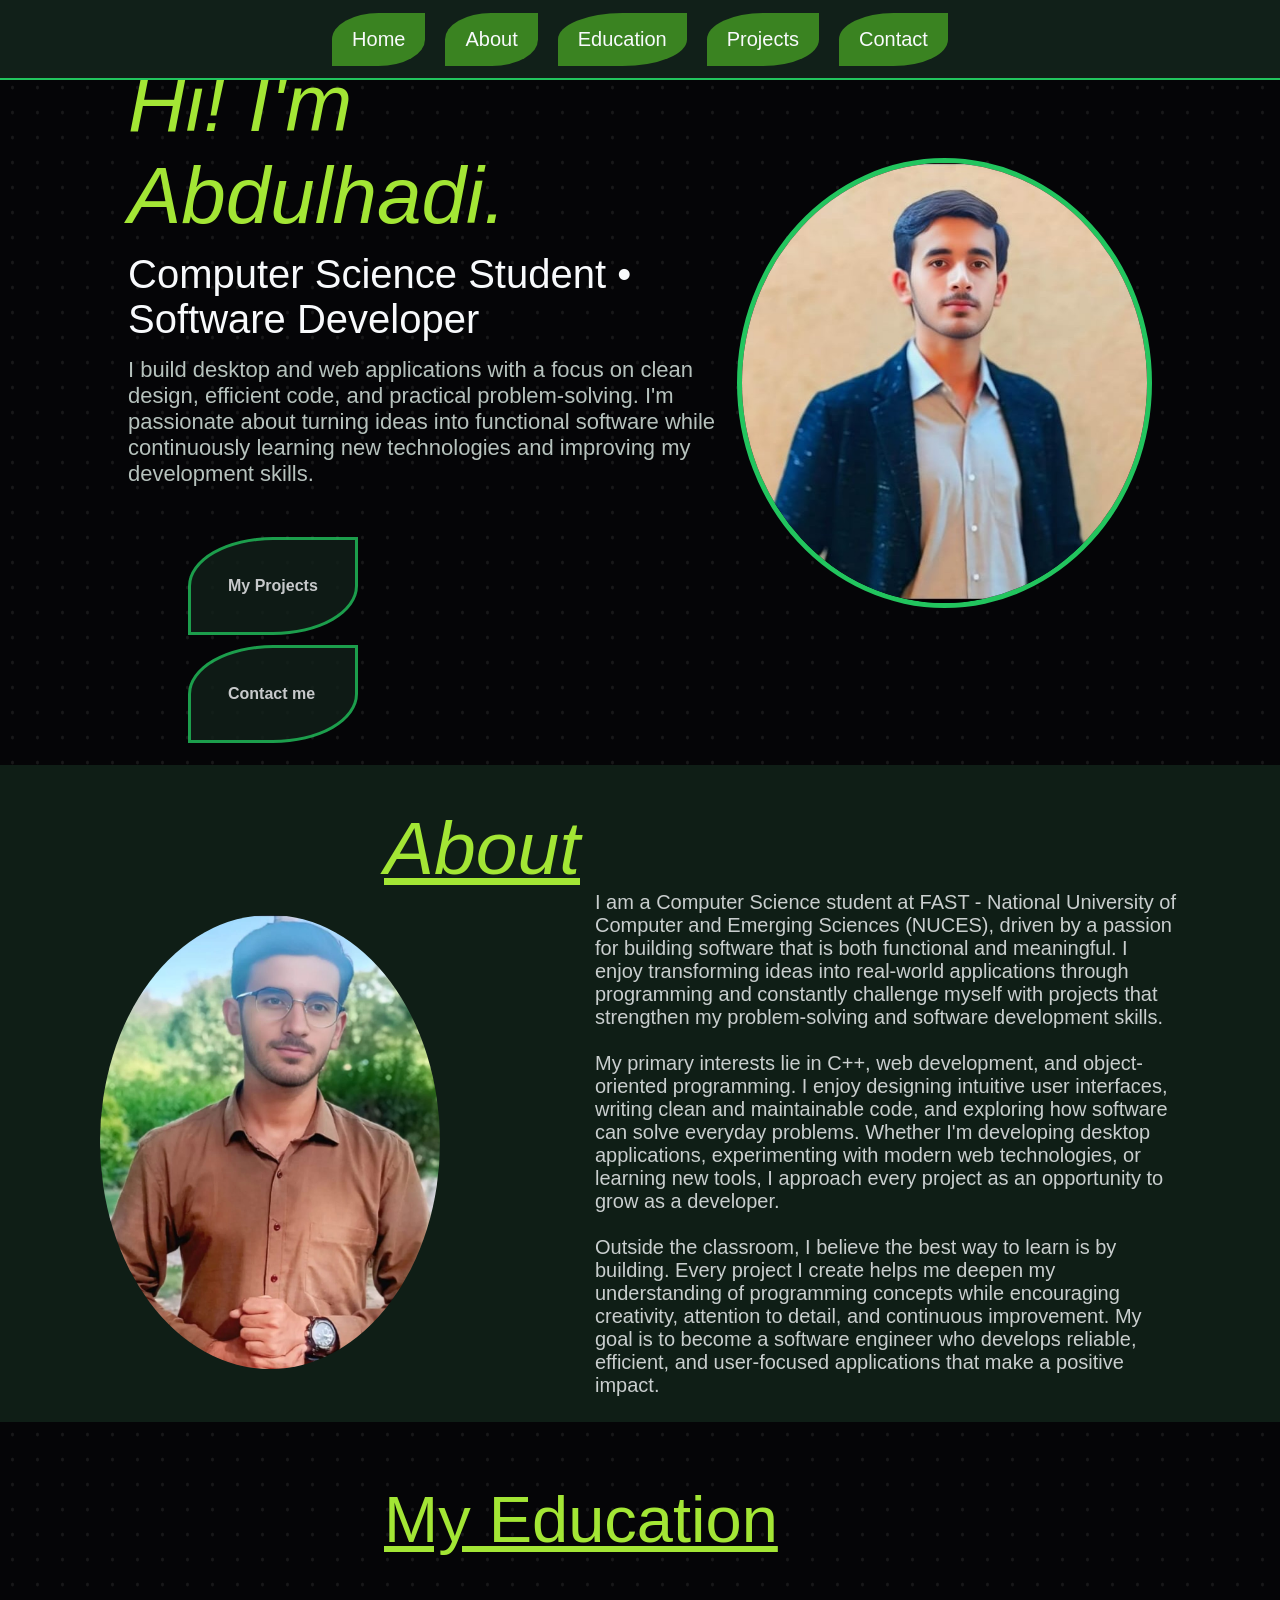
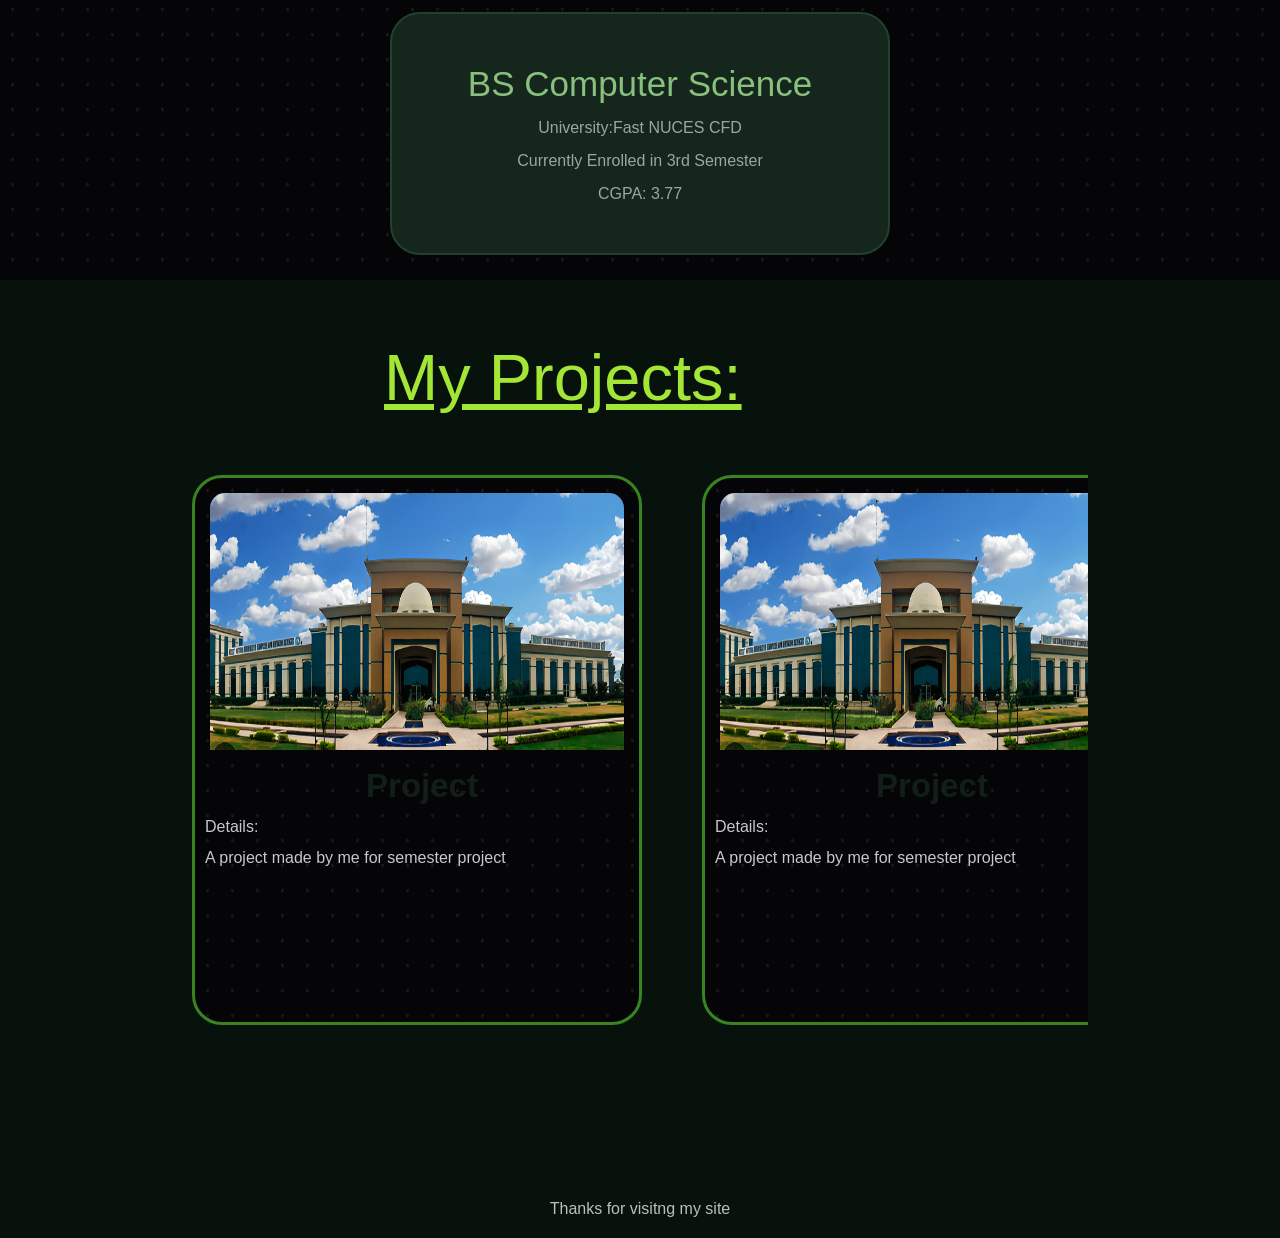
==== src/index.html @ 52b69645 "added preoject.html file" ====
<!DOCTYPE html>
<html lang="en">
<head>
    <meta charset="UTF-8">
    <meta name="viewport" content="width=device-width, initial-scale=1.0">
    <title>Abdulhadi | Portfolio</title>
    <link rel="stylesheet" href="../css/styles.css">
<body>
    <header class="navbar">
        <nav class="nav-links">
            <div class="bar">
                <a href="#home" id="hb1"><div class="head_buttons">Home</div></a>
                <a href="#ab" id="hb2"><div class="head_buttons">About</div></a>
                <a href="#education" id="hb3"><div class="head_buttons">Education</div></a>
                <a href="#projects" id="hb4"><div class="head_buttons">Projects</div></a>
                <a href="#contact" id="hb5"><div class="head_buttons">Contact</div></a>
            </div>    
        </nav>
    </header>





    <main class="name" id="home">
        <div id="span_intro">
            <p class="intro" id="hi"><i>Hi! I'm Abdulhadi.</i></p>
            <p class="intro" id="name">Computer Science Student • Software Developer</p>
            <p class="intro" id="welcome">I build desktop and web applications with a focus on clean design, efficient code, and practical problem-solving. I'm passionate about turning ideas into functional software while continuously learning new technologies and improving my development skills.</p>
        <div class="intro_buttons">
            <div id="Project">My Projects</div>
            <div id="contact">Contact me</div>
        </div>
        </div>
        <div id="me">
            <img src="../textures/my_img3.png" alt="Profile Picture" id="me_img">
        </div>
    </main>
    <div class="ab" id="ab"><i>About</i></div>
    <div id="about">
        <div class="uni_img_class"><img src="../textures/my_img4.png" alt="My Image" id="about_img"></div>
        <p id="complete_intro">
            I am a Computer Science student at FAST - National University of Computer and Emerging Sciences (NUCES), driven by a passion for building software that is both functional and meaningful. I enjoy transforming ideas into real-world applications through programming and constantly challenge myself with projects that strengthen my problem-solving and software development skills.
           <br><br>
           My primary interests lie in C++, web development, and object-oriented programming. I enjoy designing intuitive user interfaces, writing clean and maintainable code, and exploring how software can solve everyday problems. Whether I'm developing desktop applications, experimenting with modern web technologies, or learning new tools, I approach every project as an opportunity to grow as a developer.
           <br><br>
           Outside the classroom, I believe the best way to learn is by building. Every project I create helps me deepen my understanding of programming concepts while encouraging creativity, attention to detail, and continuous improvement. My goal is to become a software engineer who develops reliable, efficient, and user-focused applications that make a positive impact.
        </p>
        
    </div>



<!-- <div id="journey">
    <p class="journey_heading">My Journey</p>
    <div class="timeline">
        <div class="journey_item left">
            <div class="tree_branch"></div>
            <div class="tree_card">
                Matric (Biology)
            </div>
        </div>
        <div class="journey_item right">
            <div class="tree_branch"></div>
            <div class="tree_card">
                FSc Engineering
            </div>
        </div>
        <div class="journey_item left">
            <div class="tree_branch"></div>
            <div class="tree_card">
                Joined FAST
            </div>
        </div>
    </div>
</div> -->




    <div id="education">
        <p id="edu">My Education</p>
        <div id="edu_cards">
            <div class="edu_card">
                <p id="degree_name">BS Computer Science</p>
                <P>University:Fast NUCES CFD</P>
                <p>Currently Enrolled in 3rd Semester</p>
                <p>CGPA: 3.77</p>
            </div>
        </div>
    </div>





    <div id="projects">
        <p id="project_name">My Projects:</p>
        <div class="cards">
            <div class="card" id="card1">
                <img src="../textures/uni.png" alt="project_img" id="project_img">
                <p id="pro_name">Project</p>
                <p>Details: <p>A project made by me for semester project</p></p>
            </div>
            <div class="card"id="card2">
                <img src="../textures/uni.png" alt="project_img" id="project_img">
                <p id="pro_name">Project</p>
                <p>Details: <p>A project made by me for semester project</p></p>
            </div>
            <div class="card"id="card3">
                <img src="../textures/uni.png" alt="project_img" id="project_img">
                <p id="pro_name">Project</p>
                <p>Details: <p>A project made by me for semester project</p></p>
            </div>
            <div class="card"id="card4">
                <img src="../textures/uni.png" alt="project_img" id="project_img">
                <p id="pro_name">Project</p>
                <p>Details: <p>A project made by me for semester project</p></p>
            </div>
            <div class="card"id="card5">
                <img src="../textures/uni.png" alt="project_img" id="project_img">
                <p id="pro_name">Project</p>
                <p>Details: <p>A project made by me for semester project</p></p>
            </div>
             <div class="card"id="card6">
                <img src="../textures/uni.png" alt="project_img" id="project_img">
                <p id="pro_name">Project</p>
                <p>Details: <p>A project made by me for semester project</p></p>
            </div>
            <div class="card"id="card7">
                <img src="../textures/uni.png" alt="project_img" id="project_img">
                <p id="pro_name">Project</p>
                <p>Details: <p>A project made by me for semester project</p></p>
            </div>
            <div class="card"id="card8">
                <img src="../textures/uni.png" alt="project_img" id="project_img">
                <p id="pro_name">Project</p>
                <p>Details: <p>A project made by me for semester project</p></p>
            </div>
            <div class="card"id="card9">
                <img src="../textures/uni.png" alt="project_img" id="project_img">
                <p id="pro_name">Project</p>
                <p>Details: <p>A project made by me for semester project</p></p>
            </div>
            <div class="card"id="card10">
                <img src="../textures/uni.png" alt="project_img" id="project_img">
                <p id="pro_name">Project</p>
                <p>Details: <p>A project made by me for semester project</p></p>
            </div>
        </div>
    </div>
    <div id="contact">
        <div>

        </div>
    </div>
    <footer>
        <p>Thanks for visitng my site</p>
    </footer>
</body>
</html>
---- css/styles.css ----
*{
    margin:0;
    padding:0;
    box-sizing:border-box;
}
body{
    background-color:#08120D;
    color:#F8FAFC;
    font-family:Arial, Helvetica, sans-serif;
    overflow-x:hidden;
}
a{
    text-decoration:none;
    color:#F8FAFC;
}
header{
    display:flex;
    justify-content:center;
    align-items:center;
    position:fixed;
    top: 0;
    left: 0;
    z-index: 10;
    width:100%;
    height:80px;
    background-color:#112019;
    border-bottom:2px solid #22C55E;
}
.bar{
    display:flex;
    justify-content:center;
    align-items:center;
}
.head_buttons{
    margin:10px;
    padding:15px 20px;
    background-color:#112019;
    color:#F8FAFC;
    border-radius:12px;
    font-size:20px;
    background-color:#3a8321;
    border-radius: 50% 0% 50% 0%;
}
.head_buttons:hover{
    background-color:#22C55E;
    border-radius: 50% 0% 50% 0%;
    color:#08120D;
        box-shadow: 0 0 35px 2px #a4f06e;
}
.name{
    display:flex;
    justify-content:space-between;
    align-items:center;
    width:100%;
    height:85vh;
    padding:80px 10%;
    background-color:#08120D;
    background-image:url("../textures/back2.png");
    background-size:25px 25px;
}
#span_intro{
    width:65%;
}
#hi{
    color:#A3E635;
    font-size:80px;
}
#name{
    color:#F8FAFC;
    font-size:40px;
    margin-top:10px;
}
#welcome{
    color:#B6C2BD;
    font-size:22px;
    margin-top:15px;
}
#me{
    display:flex;
    justify-content:center;
    align-items:center;
}
.intro_buttons{
    opacity: 0.8;
    margin: 50px;
    height: 120px;
    width: 190px;
    div{
        background-color: #112019;
        margin: 10px;
        padding: 37px;
        padding-right: 30;
        border: 3px solid #22C55E;
        border-radius: 50% 0% 50% 0%; 
        font-size: 16px;
        font-weight: 600;
    }
    div:hover{
        scale: 1.05;
        background-color:#3a8321;
        border-color: #a4f06e;
        box-shadow: 0 0 25px 3px #a4f06e;
    }
}
#me_img{
    height:450px;
    border-radius:50%;
    border:5px solid #22C55E;
    transition:0.3s;
}
#me_img:hover{
    scale:1.03;
    box-shadow: 0 0 35px 7px #a4f06e;
}
.btn{
    display:inline-block;
    margin-top:20px;
    padding:12px 25px;
    background-color:#22C55E;
    color:#08120D;
    border-radius:10px;
}
.btn:hover{
    background-color:#4ADE80;
}
footer{ 
    background-color:#08120D;
    color:#B6C2BD;
    text-align:center;
    padding:20px;
}
#complete_intro{
    font-size:20px;
    display: inline-block;
    padding-left: 150px;
    opacity: 0.8;
    max-width: 1400px;
    padding-right: 100px;
}
#about{
    padding-left: 95px;
    width:100%;
    min-height:40vh;
    background-color:#0F1E16;
    display:flex;
    justify-content:space-between;
    align-items:center;
    padding-bottom: 25px;
}
.ab{
    padding-top: 40px;
    display: block;
    font-size:75px;
    color:#A3E635;
    background-color:#0F1E16;
    text-decoration: underline;
    padding-left: 30%;
}
#about_img{
    width:350px;
    border-radius:50%;
    border:5px solid transparent;
    transition:0.3s;
}
#about_img:hover{
    border-color:#22C55E;
    box-shadow:0 0 25px 7px #22C55E;
}
#education{
    height: fit-content;
    width: 100cw;
    background-image: url("../textures/back2.png");
    background-size: 25px 25px;
}
#edu{
    padding-top: 60px;
    padding-bottom: 30px;
    display: block;
    font-size:65px;
    color:#A3E635;  
    padding-left: 30%;
    text-decoration: underline;
}
#edu_cards{
    display: flex;
    justify-content: center;
    align-items: center;
}
.edu_card{
    display: inline-block;
    background-color:#15261D;
    border:2px solid #23402E;
    border-radius: 30px;
    width: 500px;
    height: fit-content;
    margin: 25px;
    padding-bottom: 35px;
    padding-top: 35px;
    #degree_name{
        color: #89C07E;
        opacity: 1;
        font-size: 35px;
        text-align: center;
        padding-bottom: 15px;
        padding-top: 15px;
    }
    p{
        text-align: center;
        opacity: 0.6;
        padding-bottom: 15px;
    }
    transition:0.3s;
}
.edu_card:hover{
    scale: 1.01;
    border-color: #a4f06e;
    box-shadow: 0 0 25px 3px #a4f06e;
}
#projects{
    width: 100vw;
    min-height: 100vh;
}
.cards{
    display: flex;
    overflow-x:auto;
    /*justify-content: center;*/
    align-items: center;
    scroll-snap-type: x mandatory; 
    width: 70vw;
    margin-left: 15%;
    /* border-top: 3px solid #A3E635;
    border-left: 3px solid #A3E635;
    border-right: 3px solid #A3E635; */
    padding-left: 30px;
}
#project_name{
    padding-top: 60px;
    padding-bottom: 30px;
    display: inline-block;
    font-size:65px;
    color:#A3E635;  
    padding-left: 30%;
    text-decoration: underline;
}
.card{
    flex: 0 0 450px;
    display: inline-block;
    height: 550px;
    background-image:  url("../textures/back2.png");
    background-size: 25px 25px;
    margin: 30px;
    border:3px solid #3a8321;
    border-radius: 30px;
    transition:0.3s;
    #project_img{
        height: 50%;
        width: 100%;
        padding-left: 15px;
        padding-top: 15px ;
        padding-right: 15px;
        border-top-left-radius: 30px;
        border-top-right-radius: 30px;
    }
    p{
        opacity: 0.8;
        padding-top: 13px;
        padding-left: 10px;
    }
    #pro_name{
        text-align: center;
        font-size:33px;
        color:#15261D;
        font-weight: bold;
    } 
    scroll-snap-align: start;
}
.cards::-webkit-scrollbar {
    height: 8px; 
}

.cards::-webkit-scrollbar-track {
    background: rgba(0, 0, 0, 5);
    border-radius: 10px;
}

.cards::-webkit-scrollbar-thumb {
    background: #3a8321; 
    border-radius: 10px;
}

.cards::-webkit-scrollbar-thumb:hover {
    background: #2a6117; 
}
.card:hover{
    scale: 0.95;
    box-shadow: 0 0 15px 3px #a4f06e;
    border:none;
}
@keyframes zoomin {
  0% {
    border-color: #3a8321;
    transform: scale(1);
  }
  50% {
    border-color: #7cfc00;
    transform: scale(1.1); 
  }
  100% {
    border-color: #3a8321;
    transform: scale(1);
  }
}
@keyframes zoomout {
  0% {
    border-color: #3a8321;
    transform: scale(1);
  }
  50% {
    border-color: #7cfc00;
    transform: scale(0.9); 
  }
  100% {
    border-color: #3a8321;
    transform: scale(1);
  }
}
.head_buttons {
  animation: zoomin 3s infinite ease-in-out;
}
@keyframes vibrate{
    0%{
        transform: rotate(2deg);
    }
    50%{
        transform: rotate(-2deg);
    }
    100%{
        transform: rotate(2deg);
    }
}
@keyframes vibrate2{
    0%{
        transform: rotate(-2deg);
    }
    50%{
        transform: rotate(2deg);
    }
    100%{
        transform: rotate(-2deg);
    }
}
@keyframes vibrate3{
    25%{
        transform: rotate(2deg);
    }
    75%{
        transform: rotate(-2deg);
    }
}
#card1, #card4, #card7,#card10{
    animation: vibrate 5s infinite ease-in-out;
}

#card2, #card5, #card8,#card11{
    animation: vibrate2 5s infinite ease-in-out;
}
#card3, #card6, #card9,#card12{
    animation: vibrate3 5s infinite ease-in-out;
}
#about_img{
    animation: vibrate 5s infinite ease-in-out;
}
#me_img{
  animation: zoomin 5s infinite ease-in-out;
}
.intro_buttons{
    animation: zoomout 5s infinite ease-in-out;
}


/* Container & Trunk */
#journey {
    min-height: 100vh;
    width: 100vw;
    background-image: url("../textures/back2.png");
    background-size: 25px 25px;
    padding: 35px 0 100px 0;
    box-sizing: border-box;
}

.journey_heading {
    margin-bottom: 50px;
    display: block;
    font-size: 75px;
    color: #A3E635;
    text-decoration: underline;
    text-align: center;
}

.timeline {
    position: relative;
    max-width: 1200px;
    margin: 0 auto;
    display: flex;
    flex-direction: column;
    gap: 130px; /* Vertical spacing between cards */
}

/* Central Trunk */
.timeline::before {
    content: "";
    position: absolute;
    left: 50%;
    transform: translateX(-50%);
    width: 36px; /* Trunk width */
    height: 100%;background:linear-gradient(
to right,
#3B2418,
#5A3A28,
#3B2418
);
    border-radius: 50%;
    z-index: 1;
}

/* .journey_item {
    width: 50%;
    display: flex;
    align-items: center;
    position: relative;
    z-index: 2;
    box-sizing: border-box;
}
.journey_item.left {
    margin-right: auto;
    flex-direction: row-reverse; 
    padding-right: 8px; 
}
.journey_item.right {
    margin-left: auto;
    flex-direction: row;
    padding-left: 8px; 
}
.tree_branch {
    height: 10px;
    width: 80px; 
    background-color: #472D20;
    flex-shrink: 0;
}
.tree_card {
    display: flex;
    justify-content: center;
    align-items:center;
    text-align: center;
    width: 400px;
    height: 250px;
    color: #FACC15;
    font-size: 24px;
    font-weight: bold;
    padding: 20px;
    box-sizing: border-box;
    box-shadow: 
        inset -5px -5px 15px rgba(0, 0, 0, 0.4), 
        4px 8px 20px rgba(0, 0, 0, 0.35);        
}
.journey_item.left .tree_card {
    border-radius:  30px;
    background-image: linear-gradient(to left, #02572f,#3a8321);
    border-radius:30px; 
}
.journey_item.right .tree_card {
    border-radius: 30px;
    background-image: linear-gradient(to right, #02572f,#3a8321);
    border-radius: 30px
} */
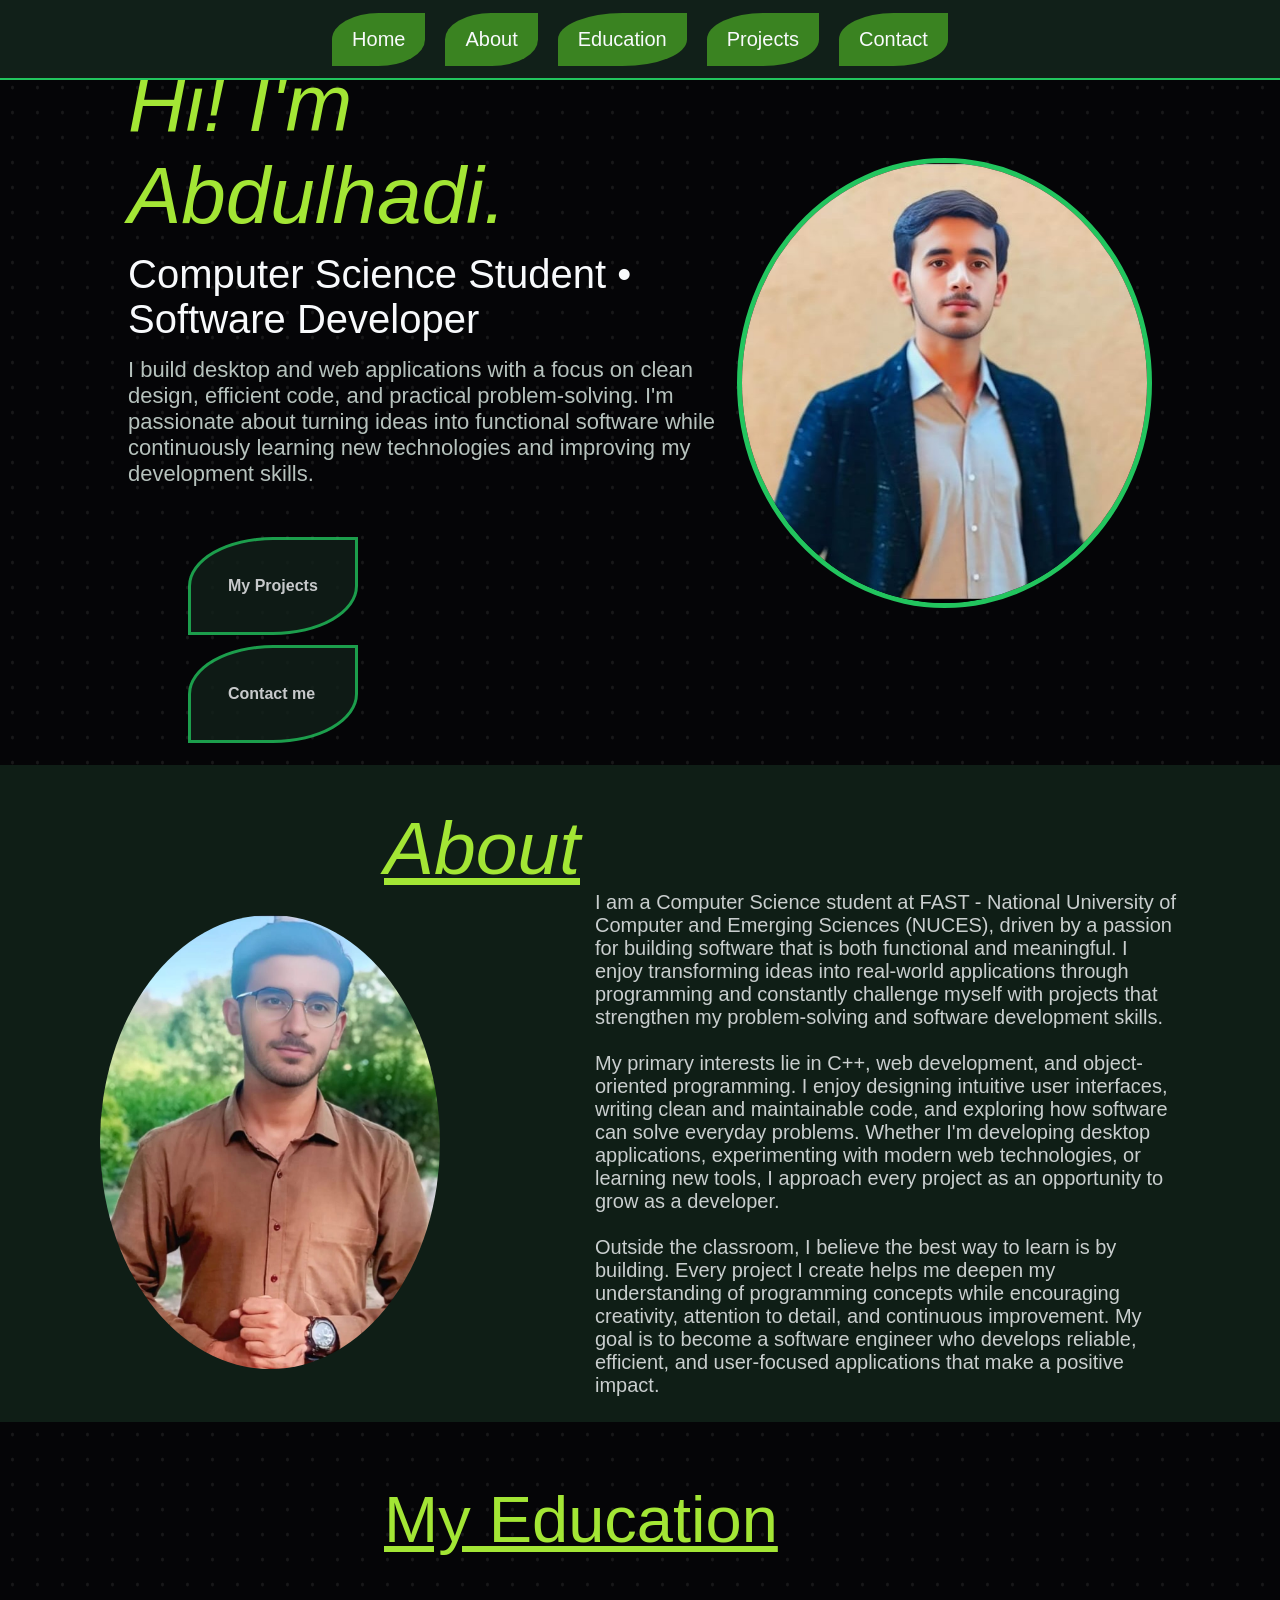
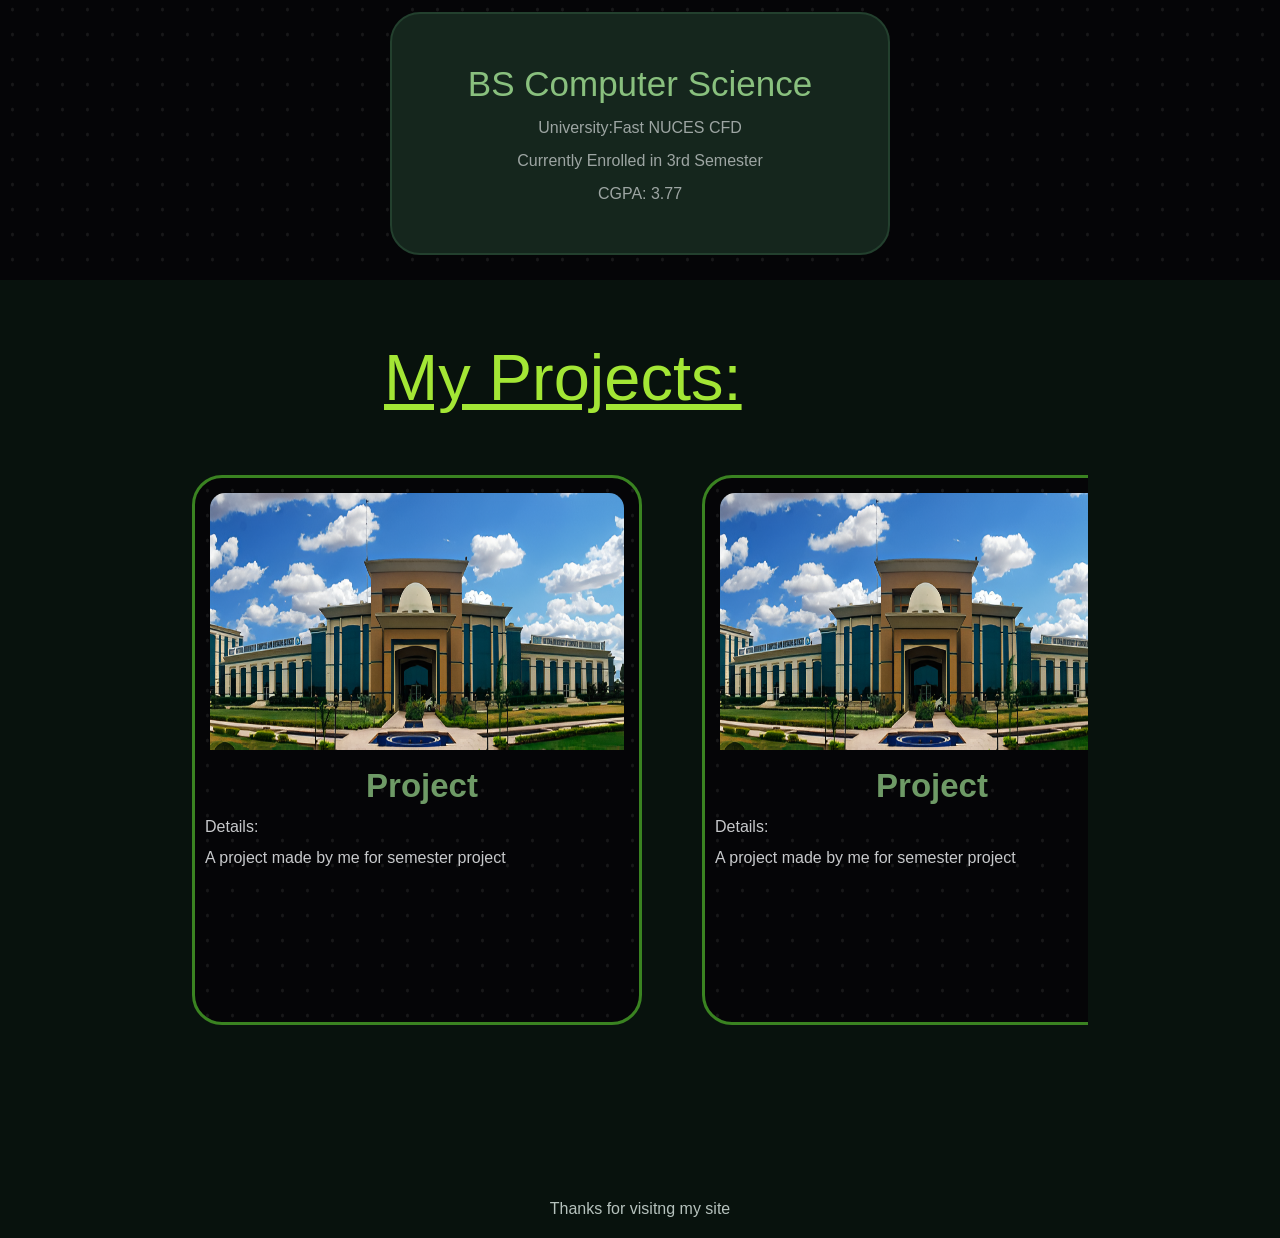
==== commit 946b0753: "added readme and enhanced code" ====
--- a/src/index.html
+++ b/src/index.html
@@ -13,7 +13,7 @@
                 <a href="#ab" id="hb2"><div class="head_buttons">About</div></a>
                 <a href="#education" id="hb3"><div class="head_buttons">Education</div></a>
                 <a href="#projects" id="hb4"><div class="head_buttons">Projects</div></a>
-                <a href="#contact" id="hb5"><div class="head_buttons">Contact</div></a>
+                <a href="contact.html" id="hb5"><div class="head_buttons">Contact</div></a>
             </div>    
         </nav>
     </header>
--- a/css/styles.css
+++ b/css/styles.css
@@ -269,7 +269,7 @@
     #pro_name{
         text-align: center;
         font-size:33px;
-        color:#15261D;
+        color:#89C07E;
         font-weight: bold;
     } 
     scroll-snap-align: start;
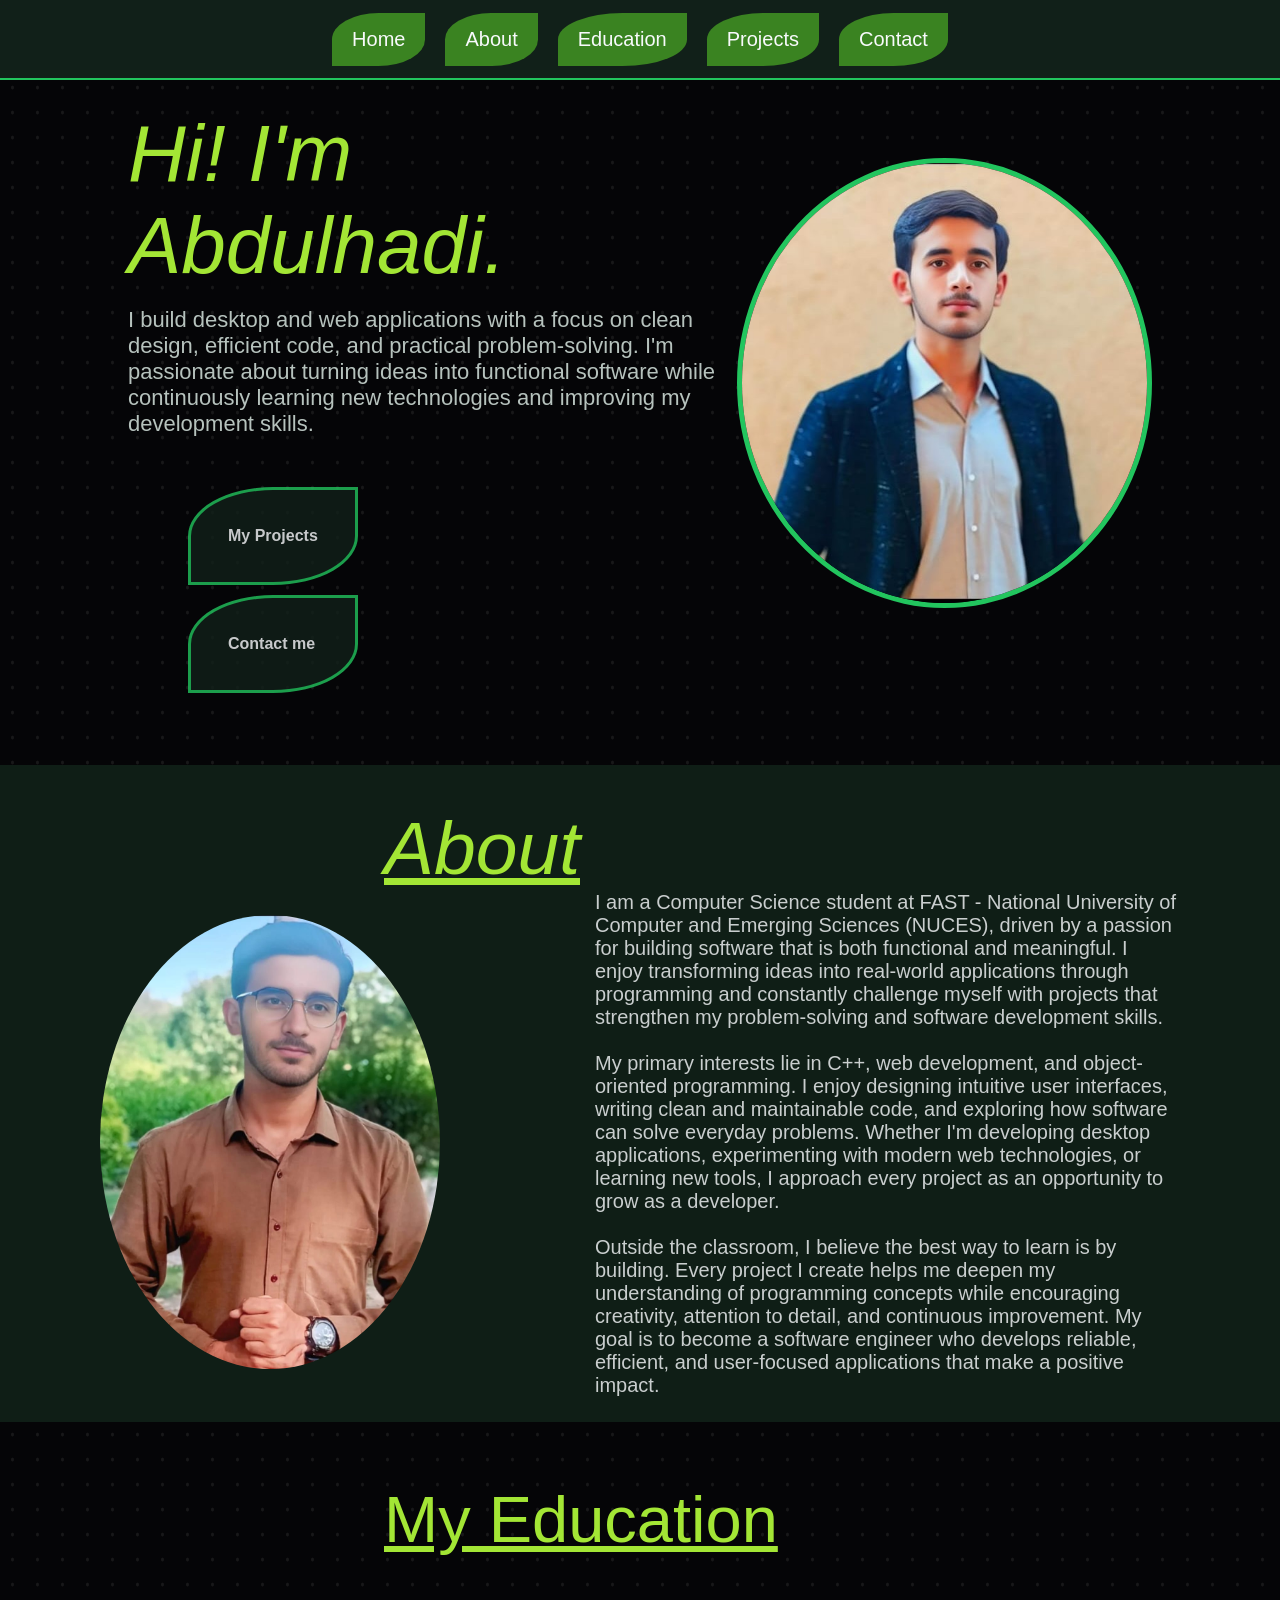
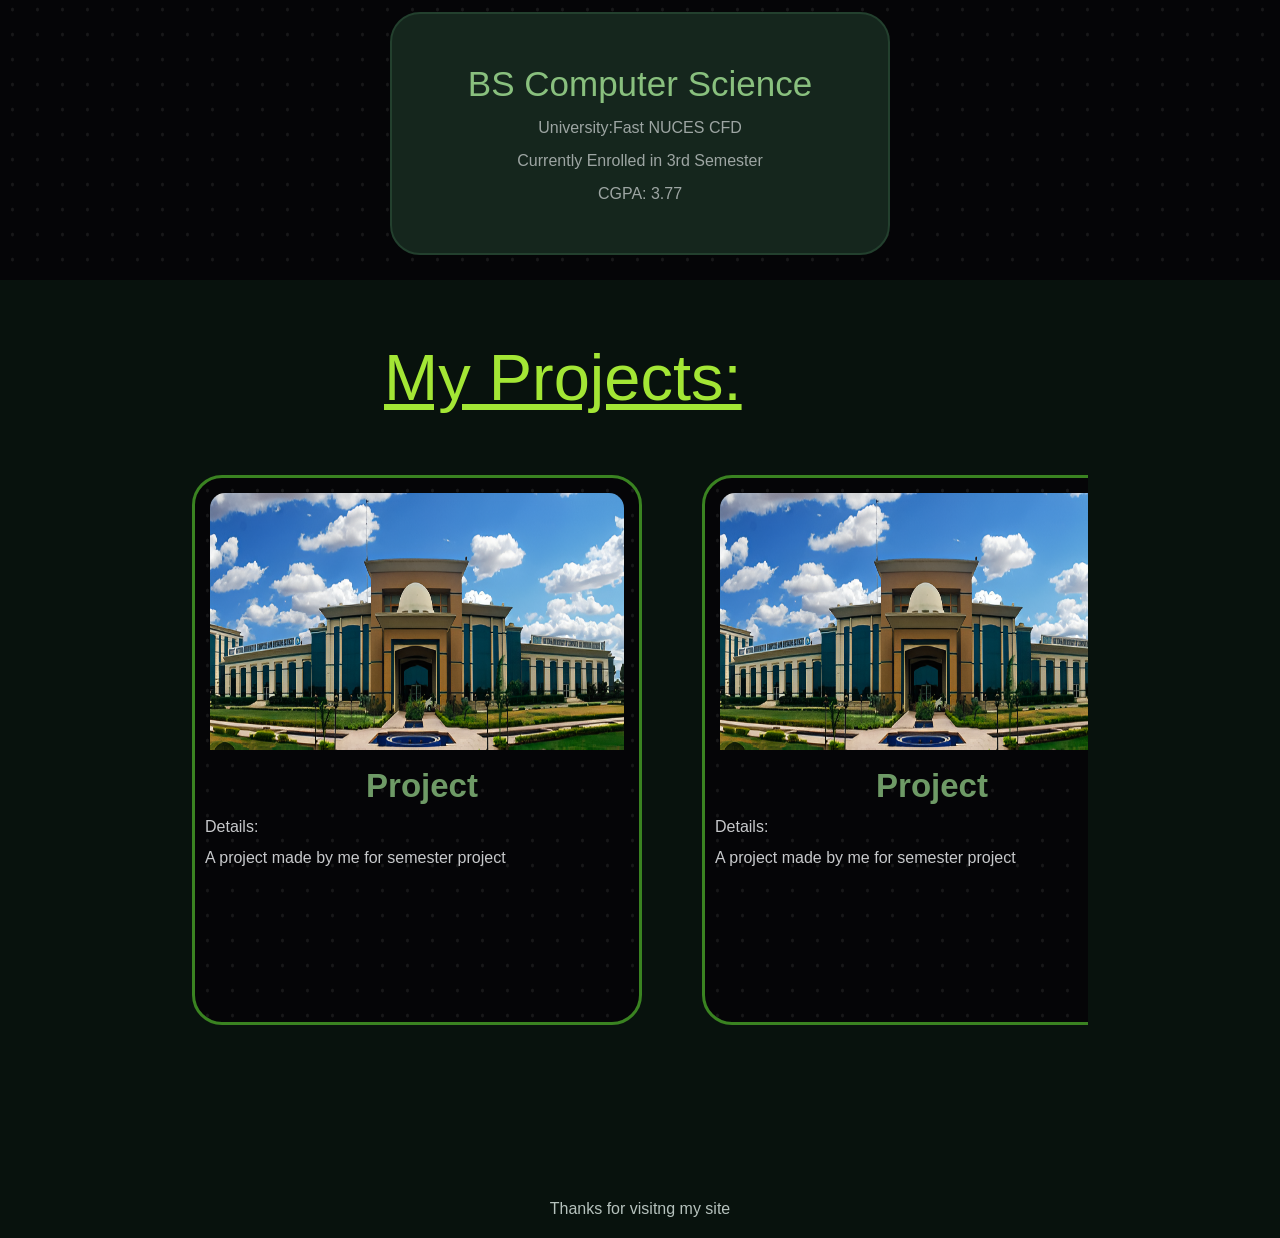
==== commit 22d3cb4b: "added animations" ====
--- a/src/index.html
+++ b/src/index.html
@@ -25,7 +25,7 @@
     <main class="name" id="home">
         <div id="span_intro">
             <p class="intro" id="hi"><i>Hi! I'm Abdulhadi.</i></p>
-            <p class="intro" id="name">Computer Science Student • Software Developer</p>
+            <p class="intro" id="name"></p>
             <p class="intro" id="welcome">I build desktop and web applications with a focus on clean design, efficient code, and practical problem-solving. I'm passionate about turning ideas into functional software while continuously learning new technologies and improving my development skills.</p>
         <div class="intro_buttons">
             <div id="Project">My Projects</div>
--- a/css/styles.css
+++ b/css/styles.css
@@ -65,11 +65,118 @@
     color:#A3E635;
     font-size:80px;
 }
+@keyframes type-delete-software {
+  0%   { content: "_"; }
+  4%   { content: "s_"; }
+  8%   { content: "so_"; }
+  12%  { content: "sof_"; }
+  16%  { content: "soft_"; }
+  20%  { content: "softw_"; }
+  24%  { content: "softwa_"; }
+  28%  { content: "softwar_"; }
+  32%  { content: "software_"; }
+  36%  { content: "software _"; }
+  40%  { content: "software e_"; }
+  44%  { content: "software en_"; }
+  48%  { content: "software eng_"; }
+  52%  { content: "software engi_"; }
+  56%  { content: "software engin_"; }
+  60%  { content: "software engine_"; }
+  64%  { content: "software enginee_"; }
+  68%  { content: "software engineer_"; }
+  72%  { content: "software engineer_"; }
+  76%  { content: "software enginee_"; }
+  78%  { content: "software engine_"; }
+  80%  { content: "software engin_"; }
+  82%  { content: "software engi_"; }
+  84%  { content: "software eng_"; }
+  86%  { content: "software en_"; }
+  88%  { content: "software e_"; }
+  90%  { content: "software _"; }
+  92%  { content: "software_"; }
+  94%  { content: "softwar_"; }
+  95%  { content: "softwa_"; }
+  96%  { content: "softw_"; }
+  97%  { content: "soft_"; }
+  98%  { content: "sof_"; }
+  99%  { content: "so_"; }
+  100% { content: "_"; }
+}
+@keyframes type-delete-web {
+  0%   { content: "_"; }
+  5%   { content: "w_"; }
+  10%  { content: "we_"; }
+  15%  { content: "web_"; }
+  20%  { content: "web _"; }
+  25%  { content: "web d_"; }
+  30%  { content: "web de_"; }
+  35%  { content: "web dev_"; }
+  40%  { content: "web deve_"; }
+  45%  { content: "web devel_"; }
+  50%  { content: "web develo_"; }
+  55%  { content: "web develop_"; }
+  60%  { content: "web develope_"; }
+  65%  { content: "web developer_"; }
+  70%  { content: "web developer_"; }
+  74%  { content: "web develope_"; }
+  77%  { content: "web develop_"; }
+  80%  { content: "web develo_"; }
+  83%  { content: "web devel_"; }
+  86%  { content: "web deve_"; }
+  89%  { content: "web dev_"; }
+  91%  { content: "web de_"; }
+  93%  { content: "web d_"; }
+  95%  { content: "web _"; }
+  97%  { content: "web_"; }
+  98%  { content: "we_"; }
+  99%  { content: "w_"; }
+  100% { content: "_"; }
+}
+@keyframes type-delete-tech {
+  0%   { content: "_"; }
+  6%   { content: "t_"; }
+  12%  { content: "te_"; }
+  18%  { content: "tec_"; }
+  24%  { content: "tech_"; }
+  30%  { content: "tech _"; }
+  36%  { content: "tech l_"; }
+  42%  { content: "tech le_"; }
+  48%  { content: "tech lea_"; }
+  54%  { content: "tech lear_"; }
+  60%  { content: "tech learn_"; }
+  66%  { content: "tech learne_"; }
+  72%  { content: "tech learner_"; }
+  78%  { content: "tech learner_"; }
+  82%  { content: "tech learne_"; }
+  85%  { content: "tech learn_"; }
+  88%  { content: "tech lear_"; }
+  91%  { content: "tech lea_"; }
+  93%  { content: "tech le_"; }
+  95%  { content: "tech l_"; }
+  97%  { content: "tech _"; }
+  98%  { content: "tech_"; }
+  99%  { content: "tec_"; }
+  99.5%{ content: "te_"; }
+  100% { content: "_"; }
+}
+@keyframes blink {
+  from, to { border-color: transparent }
+  50% { border-color: black; }
+}
+
 #name{
     color:#F8FAFC;
     font-size:40px;
     margin-top:10px;
 }
+#name::after {
+      content: "";
+      animation: 
+        type-delete-software 3s steps(1) infinite,
+        type-delete-web 3s steps(1) infinite,
+        type-delete-tech 3s steps(1) infinite,
+        blink 3s step-end  infinite;
+    }
 #welcome{
     color:#B6C2BD;
     font-size:22px;
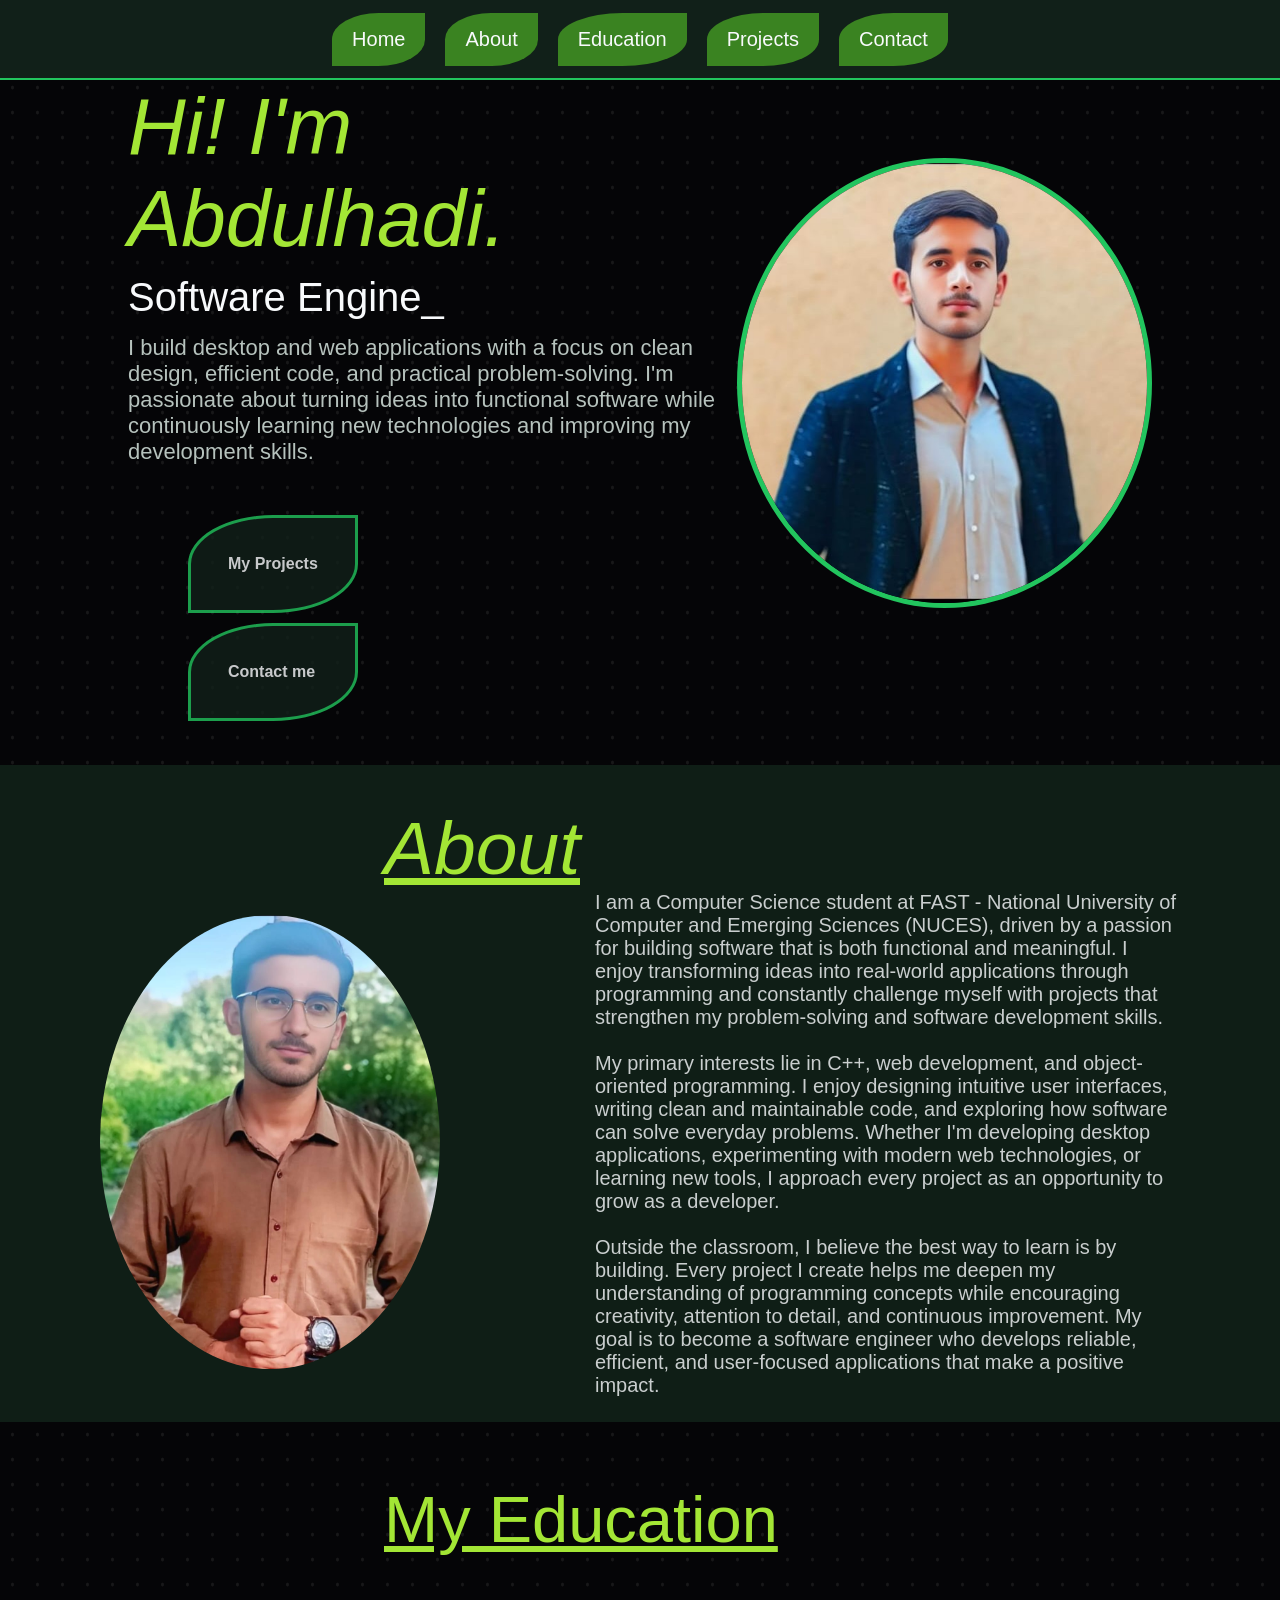
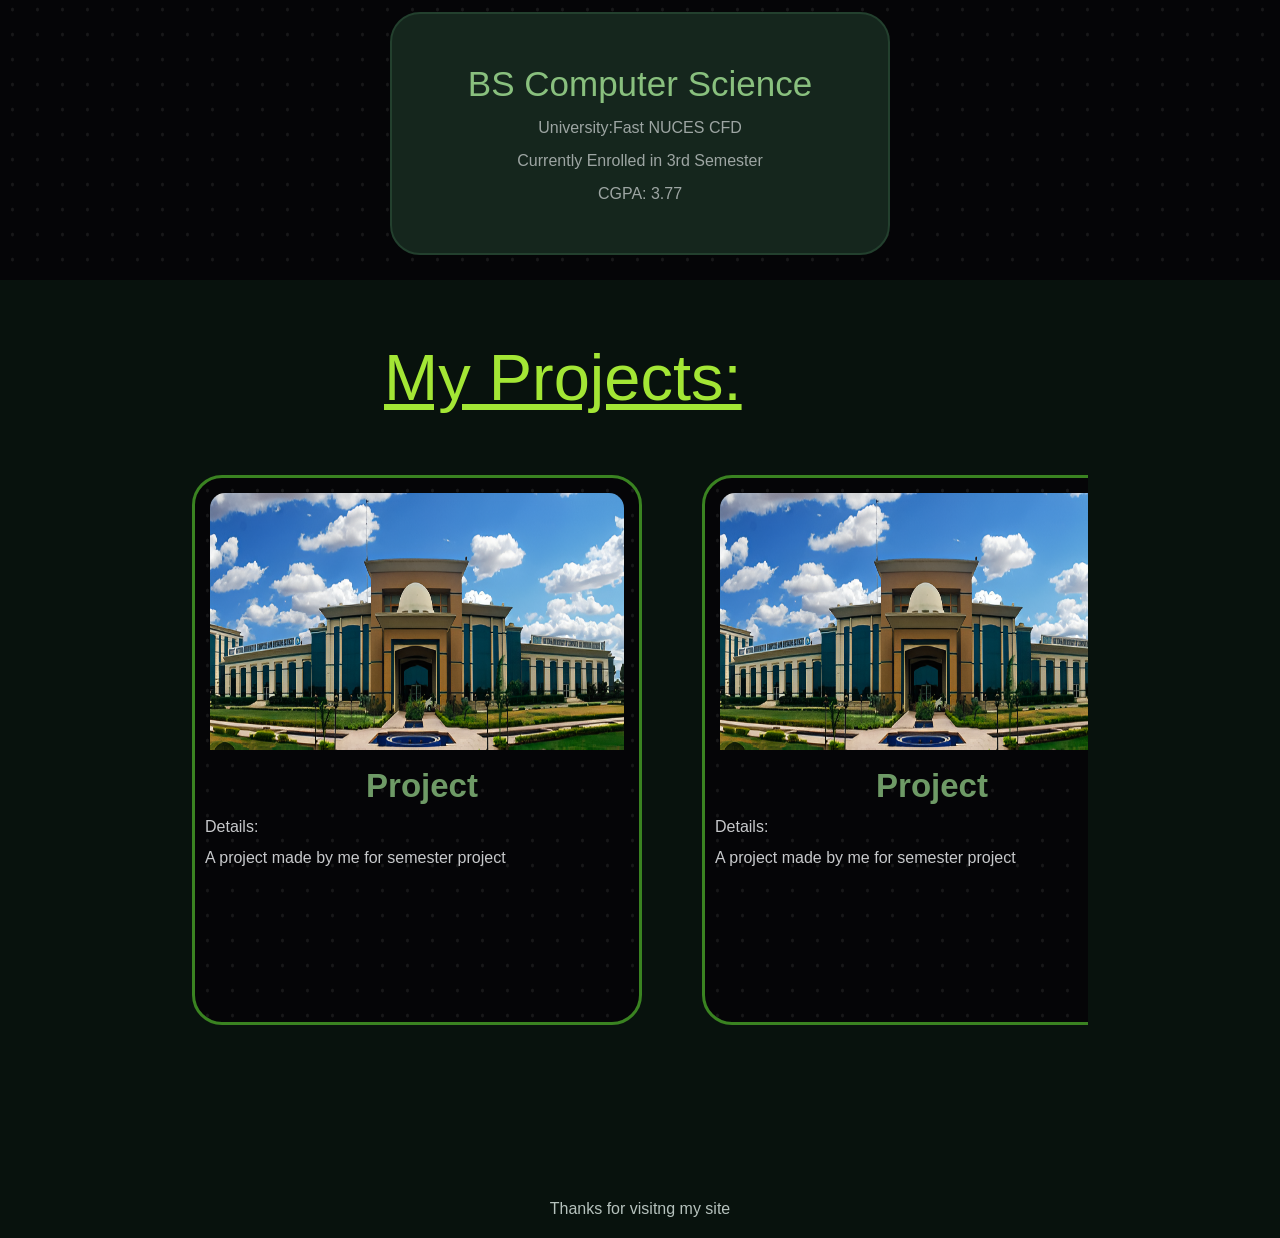
==== commit 795b8b53: "added some features" ====
--- a/src/index.html
+++ b/src/index.html
@@ -25,11 +25,11 @@
     <main class="name" id="home">
         <div id="span_intro">
             <p class="intro" id="hi"><i>Hi! I'm Abdulhadi.</i></p>
-            <p class="intro" id="name"></p>
+            <p class="intro" id="name">_</p>
             <p class="intro" id="welcome">I build desktop and web applications with a focus on clean design, efficient code, and practical problem-solving. I'm passionate about turning ideas into functional software while continuously learning new technologies and improving my development skills.</p>
         <div class="intro_buttons">
-            <div id="Project">My Projects</div>
-            <div id="contact">Contact me</div>
+            <a href="#projects"><div id="Project">My Projects</div></a>
+            <a href="contact.html"><div id="contact">Contact me</div></a>
         </div>
         </div>
         <div id="me">
@@ -158,4 +158,5 @@
         <p>Thanks for visitng my site</p>
     </footer>
 </body>
+    <script src="../js/word_type.js" ></script>
 </html>
--- a/css/styles.css
+++ b/css/styles.css
@@ -65,100 +65,6 @@
     color:#A3E635;
     font-size:80px;
 }
-@keyframes type-delete-software {
-  0%   { content: "_"; }
-  4%   { content: "s_"; }
-  8%   { content: "so_"; }
-  12%  { content: "sof_"; }
-  16%  { content: "soft_"; }
-  20%  { content: "softw_"; }
-  24%  { content: "softwa_"; }
-  28%  { content: "softwar_"; }
-  32%  { content: "software_"; }
-  36%  { content: "software _"; }
-  40%  { content: "software e_"; }
-  44%  { content: "software en_"; }
-  48%  { content: "software eng_"; }
-  52%  { content: "software engi_"; }
-  56%  { content: "software engin_"; }
-  60%  { content: "software engine_"; }
-  64%  { content: "software enginee_"; }
-  68%  { content: "software engineer_"; }
-  72%  { content: "software engineer_"; }
-  76%  { content: "software enginee_"; }
-  78%  { content: "software engine_"; }
-  80%  { content: "software engin_"; }
-  82%  { content: "software engi_"; }
-  84%  { content: "software eng_"; }
-  86%  { content: "software en_"; }
-  88%  { content: "software e_"; }
-  90%  { content: "software _"; }
-  92%  { content: "software_"; }
-  94%  { content: "softwar_"; }
-  95%  { content: "softwa_"; }
-  96%  { content: "softw_"; }
-  97%  { content: "soft_"; }
-  98%  { content: "sof_"; }
-  99%  { content: "so_"; }
-  100% { content: "_"; }
-}
-@keyframes type-delete-web {
-  0%   { content: "_"; }
-  5%   { content: "w_"; }
-  10%  { content: "we_"; }
-  15%  { content: "web_"; }
-  20%  { content: "web _"; }
-  25%  { content: "web d_"; }
-  30%  { content: "web de_"; }
-  35%  { content: "web dev_"; }
-  40%  { content: "web deve_"; }
-  45%  { content: "web devel_"; }
-  50%  { content: "web develo_"; }
-  55%  { content: "web develop_"; }
-  60%  { content: "web develope_"; }
-  65%  { content: "web developer_"; }
-  70%  { content: "web developer_"; }
-  74%  { content: "web develope_"; }
-  77%  { content: "web develop_"; }
-  80%  { content: "web develo_"; }
-  83%  { content: "web devel_"; }
-  86%  { content: "web deve_"; }
-  89%  { content: "web dev_"; }
-  91%  { content: "web de_"; }
-  93%  { content: "web d_"; }
-  95%  { content: "web _"; }
-  97%  { content: "web_"; }
-  98%  { content: "we_"; }
-  99%  { content: "w_"; }
-  100% { content: "_"; }
-}
-@keyframes type-delete-tech {
-  0%   { content: "_"; }
-  6%   { content: "t_"; }
-  12%  { content: "te_"; }
-  18%  { content: "tec_"; }
-  24%  { content: "tech_"; }
-  30%  { content: "tech _"; }
-  36%  { content: "tech l_"; }
-  42%  { content: "tech le_"; }
-  48%  { content: "tech lea_"; }
-  54%  { content: "tech lear_"; }
-  60%  { content: "tech learn_"; }
-  66%  { content: "tech learne_"; }
-  72%  { content: "tech learner_"; }
-  78%  { content: "tech learner_"; }
-  82%  { content: "tech learne_"; }
-  85%  { content: "tech learn_"; }
-  88%  { content: "tech lear_"; }
-  91%  { content: "tech lea_"; }
-  93%  { content: "tech le_"; }
-  95%  { content: "tech l_"; }
-  97%  { content: "tech _"; }
-  98%  { content: "tech_"; }
-  99%  { content: "tec_"; }
-  99.5%{ content: "te_"; }
-  100% { content: "_"; }
-}
 @keyframes blink {
   from, to { border-color: transparent }
   50% { border-color: black; }
@@ -172,10 +78,8 @@
 #name::after {
       content: "";
       animation: 
-        type-delete-software 3s steps(1) infinite,
-        type-delete-web 3s steps(1) infinite,
-        type-delete-tech 3s steps(1) infinite,
-        blink 3s step-end  infinite;
+        type-delete-software 12s steps(1) infinite,
+        blink 3s step-end infinite;
     }
 #welcome{
     color:#B6C2BD;
@@ -406,33 +310,32 @@
 @keyframes zoomin {
   0% {
     border-color: #3a8321;
-    transform: scale(1);
+    transform: scale(0.95);
   }
   50% {
     border-color: #7cfc00;
-    transform: scale(1.1); 
+    transform: scale(1); 
   }
   100% {
     border-color: #3a8321;
-    transform: scale(1);
+    transform: scale(0.95);
   }
 }
 @keyframes zoomout {
-  0% {
+  0%, 100%{
     border-color: #3a8321;
     transform: scale(1);
   }
   50% {
     border-color: #7cfc00;
-    transform: scale(0.9); 
+    transform: scale(0.95); 
   }
-  100% {
-    border-color: #3a8321;
-    transform: scale(1);
-  }
-}
-.head_buttons {
-  animation: zoomin 3s infinite ease-in-out;
+}
+#Project{
+    animation: zoomin 3s infinite ease-in-out;
+}
+#contact{
+    animation: zoomout 3s infinite ease-in-out;
 }
 @keyframes vibrate{
     0%{
@@ -480,8 +383,8 @@
 #me_img{
   animation: zoomin 5s infinite ease-in-out;
 }
-.intro_buttons{
-    animation: zoomout 5s infinite ease-in-out;
+.head_buttons{
+    animation: vibrate 5s infinite ease-in-out;
 }
 
 
